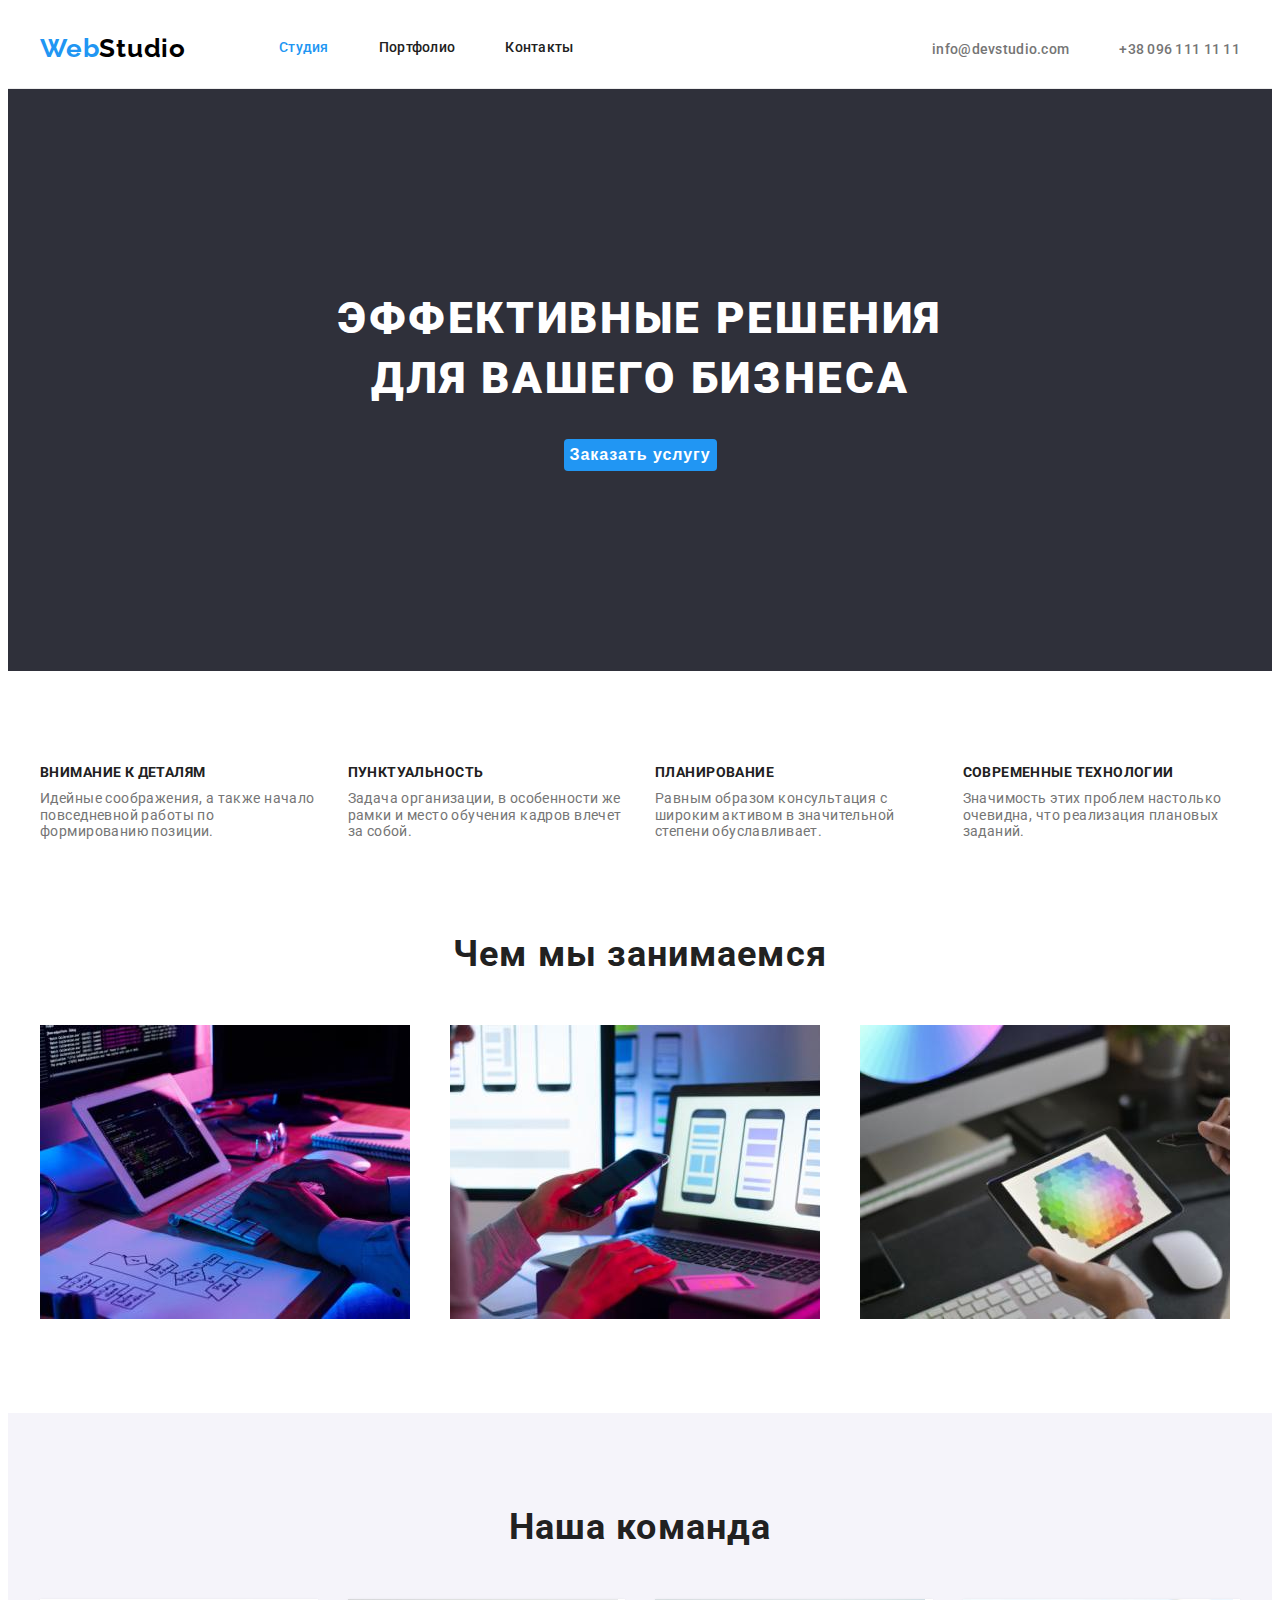
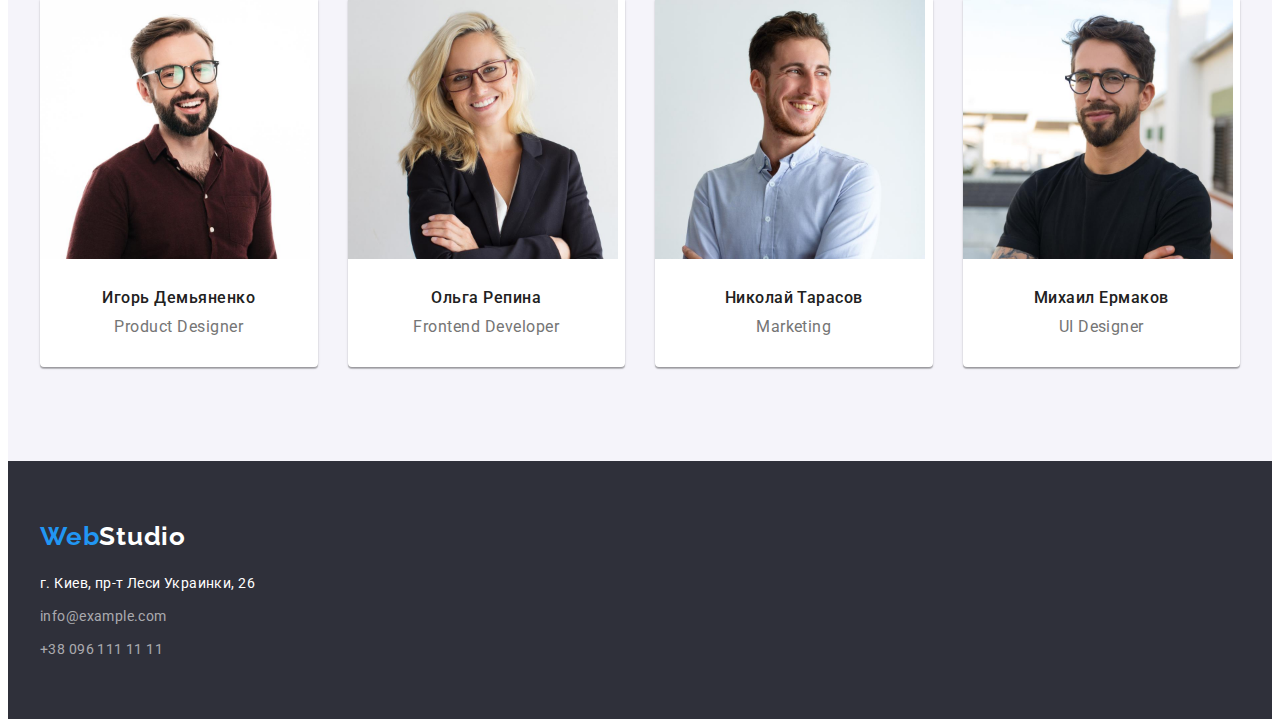
==== index.html @ dd32702e "копия с goit-markup-hw-03" ====
<!DOCTYPE html>
<html lang="ru">
<head>
    <meta charset="UTF-8">
    <meta http-equiv="X-UA-Compatible" content="IE=edge">
    <meta name="viewport" content="width=device-width, initial-scale=1.0">
    <title>Студия</title>
   
    <link rel="preconnect" href="https://fonts.googleapis.com">
    <link rel="preconnect" href="https://fonts.gstatic.com" crossorigin>
    <link href="https://fonts.googleapis.com/css2?family=Raleway:wght@700&family=Roboto:wght@400;500;700;900&display=swap"
        rel="stylesheet">
        <link rel="stylesheet" href="https://cdnjs.cloudflare.com/ajax/libs/modern-normalize/1.1.0/modern-normalize.min.css"
            integrity="sha512-wpPYUAdjBVSE4KJnH1VR1HeZfpl1ub8YT/NKx4PuQ5NmX2tKuGu6U/JRp5y+Y8XG2tV+wKQpNHVUX03MfMFn9Q=="
            crossorigin="anonymous" referrerpolicy="no-referrer" />
    <link rel="stylesheet" href="./css/styles.css" />
</head>
<body>
    <header class="header">
        <div class="container header-container">
            <nav class="header-nav"> 
                 <a href="" lang="en" class="header-logo link"><span class="logo-effect" >Web</span>Studio</a>
                    <ul class="header-nav list">
                        <li class="nav-item"><a href="" class="nav-link link active">Студия</a></li>
                        <li class="nav-item"><a href="./portfolio.html" class="nav-link link">Портфолио</a></li>
                        <li class="nav-item"><a href="" class="nav-link link">Контакты</a></li>
                    </ul>
            </nav>
            <ul class="header-contacts list">
                <li class="contacts-item"><a href="mailto:info@devstudio.com" class=" contacts-link link">info@devstudio.com</a></li>
                <li class="contacts-item"><a href="tel:+380961111111" class=" contacts-link link">+38 096 111 11 11</a>
            </ul>
        </div>
    </header>
    <main>
        <section class="hero">
            <div class="container">
                <h1 class="hero-title">Эффективные решения для вашего бизнеса</h1>
                <button type="button" class="hero-btn">Заказать услугу</button>
            </div>
        </section>
        <section class="advantage" >
            <div class="container">
                <h2 class="advantage-title visually-hidden">Наши преимущества</h2>
                    <ul class="advantage-list list">
                        <li class="advantage-item">
                            <h3 class="advantage-name">Внимание к деталям</h3>
                            <p class="advantage-text">Идейные соображения, а также начало повседневной работы по формированию позиции.</p>
                        </li>
                        <li class="advantage-item">
                            <h3 class="advantage-name">Пунктуальность</h3>
                            <p class="advantage-text">Задача организации, в особенности же рамки и место обучения кадров влечет за собой.</p>
                        </li>
                        <li class="advantage-item">
                            <h3 class="advantage-name">Планирование</h3>
                            <p class="advantage-text">Равным образом консультация с широким активом в значительной степени обуславливает.</p>
                        </li>
                        <li class="advantage-item">
                            <h3 class="advantage-name">Современные технологии</h3>
                            <p class="advantage-text">Значимость этих проблем настолько очевидна, что реализация плановых заданий.</p>
                        </li>
                  </ul>  
            </div>
        </section>
        <section class="services">
            <div class="container">
                <h2 class="services-title titles">Чем мы занимаемся</h2>
                <ul class="services-list">
                    <li class="services-item list"><img class="services-img" src="images/codding.jpg" alt="Пишем код" width="370" height="294"></li>
                    <li class="services-item list"><img class="services-img" src="images/multiplatforms.jpg" alt="Адаптируем под различные платформы" width="370" height="294"></li>
                    <li class="services-item list"><img class="services-img" src="images/design.jpg" alt="Делаем дизайн" width="370" height="294"></li>
                </ul>
            </div>
        </section>   
        <section class="team">
            <div class="container">
                <h2 class="team-title titles">Наша команда</h2>
                <ul class="team-list list">
                <li class="team-item">
                    <img class="team-photo" src="images/igor.jpg" alt="Фото Игоря Демьяненко" width="270" height="260">
                    <div class="team-photo-description"><h3 class="team-name">Игорь Демьяненко</h3>
                    <p class="team-text">Product Designer</p></div>
                </li>
                <li class="team-item">
                    <img class="team-photo" src="images/olga.jpg" alt="Фото Ольги Репиной" width="270" height="260">
                    <div class="team-photo-description"><h3 class="team-name">Ольга Репина</h3>
                    <p class="team-text">Frontend Developer</p></div>
                    </li>
                <li class="team-item">
                    <img class="team-photo" src="images/nikolai.jpg" alt="Фото Николая Тарасова" width="270" height="260">
                    <div class="team-photo-description"><h3 class="team-name">Николай Тарасов</h3>
                    <p class="team-text">Marketing</p></div>
                    </li>
                <li class="team-item">
                    <img class="team-photo" src="images/mihail.jpg" alt="Фото Михаила Ермакова" width="270" height="260">
                    <div class="team-photo-description"><h3 class="team-name">Михаил Ермаков</h3>
                    <p class="team-text">UI Designer</p></div>
                </li>
                </ul>
            </div>    
        </section>
    </main>   
    <footer class="footer">
        <div class="container">
            <a href="" lang="en" class="footer-logo link">
                <span class="logo-effect">Web</span>Studio
            </a>
            <address class="address">
                <ul class="address-list list">
                    <li class="address-item"><a class="address-map link" href="https://goo.gl/maps/dPyyy7mNsQ9xPULU9" target="_blank" rel="noopener noreferrer">г. Киев, пр-т Леси Украинки, 26</a></li>
                    <li class="address-item"><a class="address-link link" href="mailto:info@example.com">info@example.com</a></li>
                    <li class="address-item"><a class="address-link link" href="tel:+380991111111">+38 096 111 11 11</a>
                </ul>
            </address>
        </div>    
    </footer>
</body>
</html>
---- css/styles.css ----
:root {
  --primary-page-color: #757575
  --primary-logo-color: #000000;
  --secondary-logo-color: #ffffff;
  --header-text-color: #212121;
  --effects-color: #2196f3;
  --header-contact-color: #757575;
  --primary-title-color: #ffffff;
  --header-text-color: #212121;
  --secondary-title-color: #212121;
  --button-secondary-color: #ffffff;
  --button-primary-color: #212121;
  --text-color: #757575;
  --footer-text-color: #ffffff;
  --footer-contact-color: rgba(255, 255, 255, 0.6);
  --primary-background-color: #2F303A;
  --secondary-background-color: #F5F4FA;
}

p, h1, h2, h3, h4, h5, h6 {
  margin: 0
}
 ul {
   margin: 0;
   padding: 0;
 }
button {
  cursor: pointer;
}
body {
  font-family: "Roboto", sans-serif;
  color: var(--primary-page-color)
}
.container {
  width: 1200px;
  padding-left: 15px;
  padding-right: 15px;
  margin: 0 auto;
}
.list {
  list-style: none;
}
.link {
  text-decoration: none;
}

/* ------------------------------header------------------------- */
.header-container {
  display: flex;
  align-items: center;
}
.header {
  padding-top: 25px;
  padding-bottom: 24px;
  border-bottom: 1px solid #ECECEC;
}
.header-nav{
  display: flex;
}
.header-logo {
  margin-right: 93px;
  font-family: "Raleway";
  font-weight: 700;
  font-size: 26px;
  line-height: 1.19;
  letter-spacing: 0.03em;
  color: var(--primary-logo-color);
}
.logo-effect {
  color: var(--effects-color);

}
.header-nav {
  display: flex;
  align-items: center;
  font-weight: 500;
  font-size: 14px;
  line-height: 1.14;
  letter-spacing: 0.02em;
}

.nav-item:not(:last-child) {
  margin-right: 50px;
}
.nav-link {
  padding-top: 32px;
  padding-bottom: 32px;
  color: var(--header-text-color);
}
.nav-link:hover,
.nav-link:focus {
  color: var(--effects-color);
}
.active {color: var(--effects-color);}

.header-contacts {
  display: flex;
  margin-left: auto;
}

.contacts-item:not(:last-child) {
  margin-right: 50px;
}
.contacts-link {
  font-weight: 500;
  font-size: 14px;
  line-height: 1.14;
  letter-spacing: 0.02em;
  color: var(--header-contact-color);
}
.contacts-link:hover,
.contacts-link:focus {
  color: var(--effects-color);
}

/* --------------------------------hero------------------------------ */
.hero {
  text-align: center;
  padding-top: 200px;
  padding-bottom: 200px;
  background-color: var(--primary-background-color);}
.hero-title {
  width: 696px;
  margin: 0 auto;
  margin-bottom: 30px;
  font-weight: 900;
  font-size: 44px;
  line-height: 1.36;
  text-align: center;
  letter-spacing: 0.06em;
  text-transform: uppercase;
  color: var(--primary-title-color);
}
.hero-btn {
  font-weight: 700;
  font-size: 16px;
  line-height: 1.87;
  text-align: center;
  letter-spacing: 0.06em;
  color: var(--button-secondary-color);
  background-color: var(--effects-color);
  border: 0;
  border-radius: 4px;
}
.hero-btn:hover,
.hero-btn:focus
{color: var(--button-primary-color);
}

.visually-hidden {
  position: absolute;
  white-space: nowrap;
  width: 1px;
  height: 1px;
  overflow: hidden;
  border: 0;
  padding: 0;
  clip: rect(0 0 0 0);
  clip-path: inset(50%);
  margin: -1px;
}
/* -------------------------------advantage--------------------------- */
.advantage {
  padding-top: 94px;
}
.advantage-list {
  display: flex;
  margin-left: -30px;
  margin-top: -30px;
}
.advantage-item {
  flex-basis: calc(100% / 4 - 30px);
  margin-left: 30px;
  margin-top: 30px; 
}
.advantage-name {
  margin-bottom: 10px;
  font-weight: 700;
  font-size: 14px;
  line-height: 1.14;
  letter-spacing: 0.03em;
  text-transform: uppercase;
  color: var(--secondary-title-color);
}
.advantage-text {
  font-size: 14px;
  line-height: 1.17;
  letter-spacing: 0.03em;
  color: var(--text-color);
}
/* ----------------------------------team------------------------ */
.team {
  padding-top: 94px;
  padding-bottom: 94px;
  background-color: var(--secondary-background-color);
}
.team-title {
  margin-bottom: 50px;
}
.titles {
  font-weight: 700;
  font-size: 36px;
  line-height: 1.16;
  text-align: center;
  letter-spacing: 0.03em;
  color: var(--secondary-title-color);
}
.team-name {
  margin-bottom: 10px;
  font-weight: 500;
  font-size: 16px;
  line-height: 1.18;
  text-align: center;
  letter-spacing: 0.03em;
  color: var(--secondary-title-color);
}
.team-text {
  font-size: 16px;
  line-height: 1.18;
  text-align: center;
  letter-spacing: 0.03em;
  color: var(--text-color);
}

.team-list {
  display: flex;
  margin-left: -30px;
  margin-top: -30px;
}
.team-item {
  flex-basis: calc(100% / 4 - 30px);
  margin-left: 30px;
  margin-top: 30px;
  background: #FFFFFF;
  box-shadow: 0px 1px 3px rgba(0, 0, 0, 0.12), 0px 1px 1px rgba(0, 0, 0, 0.14), 0px 2px 1px rgba(0, 0, 0, 0.2);
  border-radius: 0px 0px 4px 4px;

}
.team-photo {
  display: block; 
}
.team-photo-description {
  padding-top: 30px;
  padding-bottom: 30px;
}
/* --------------------services---------------- */
.services {
  padding-top: 94px;
  padding-bottom: 94px;
}
.services-title {
  margin-bottom: 50px;
}
.services-list {
  display: flex;
  margin-left: -30px;
  margin-top: -30px;
}
.services-item {
  flex-basis: calc(100% / 3 - 30px);
  margin-left: 30px;
  margin-top: 30px;
}
.services-img {
  display: block;
}
/* --------------------------footer---------------------------------- */
.footer {
  padding-top: 60px;
  padding-bottom: 57px;
}
.footer-logo  {
  display: inline-block;
  margin-bottom: 20px; 
  font-family: "Raleway";
  font-weight: 700;
  font-size: 26px;
  line-height: 1.19;
  letter-spacing: 0.03em;
  color: var(--secondary-logo-color);
}
.logo-effect {
  color: var(--effects-color);

}

.footer {background-color: var(--primary-background-color);}

.address-item:not(:last-child){
  margin-bottom: 9px;
}

.address-map {
  font-style: normal;
  font-size: 14px;
  line-height: 1.71;
  letter-spacing: 0.03em;
  color: var(--footer-text-color);
}
.address-link {
  font-style: normal;
  font-size: 14px;
  line-height: 1.71;
  letter-spacing: 0.03em;
  color: var(--footer-contact-color);
}
.address-map:focus,
.address-map:hover,
.address-link:focus,
.address-link:hover {
  color: var(--effects-color);
}
/* ----------------------------------portfolio------------------------ */
.portfolio {
  padding-top: 94px;
  padding-bottom: 94px;
}
.portfolio-filter{
  display: flex;
  margin-bottom: 50px;
  justify-content: center;
}
.filter-item:not(:last-child) {
  margin-right: 8px;
}
.filter-btn {
padding: 6px 22px;
font-weight: 500;
font-size: 16px;
line-height: 1.62;
text-align: center;
letter-spacing: 0.03em;
color: var(--button-primary-color);
border: 0;
border-radius:  4px;

}
.filter-btn:focus,
.filter-btn:hover
{color: var(--button-secondary-color);
  background-color: var(--effects-color);
  box-shadow: 0px 1px 3px rgba(0, 0, 0, 0.12), 0px 1px 1px rgba(0, 0, 0, 0.14), 0px 2px 1px rgba(0, 0, 0, 0.2);
  
}
.project-list {
  display: flex;
  flex-wrap: wrap;
  margin-left: -30px;
  margin-top: -30px;;
}
.project-item {
  flex-basis: calc(100% / 3 - 30px);
  margin-left: 30px;
  margin-top: 30px; 
} 

.project-img {
  display: block;
}
.project-img-description {
 padding-top: 20px;
 padding-bottom: 20px;
 padding-left: 24px;
 padding-right: 23px;
 border: 1px solid #ECECEC;
 border-top: none;
}
.project-title {
font-weight: 700;
font-size: 18px;
line-height: 2;
letter-spacing: 0.06em;
color: var(--secondary-title-color);
}
.project-text {
font-size: 16px;
line-height: 1.87;
letter-spacing: 0.03em;
color: var(--text-color)}
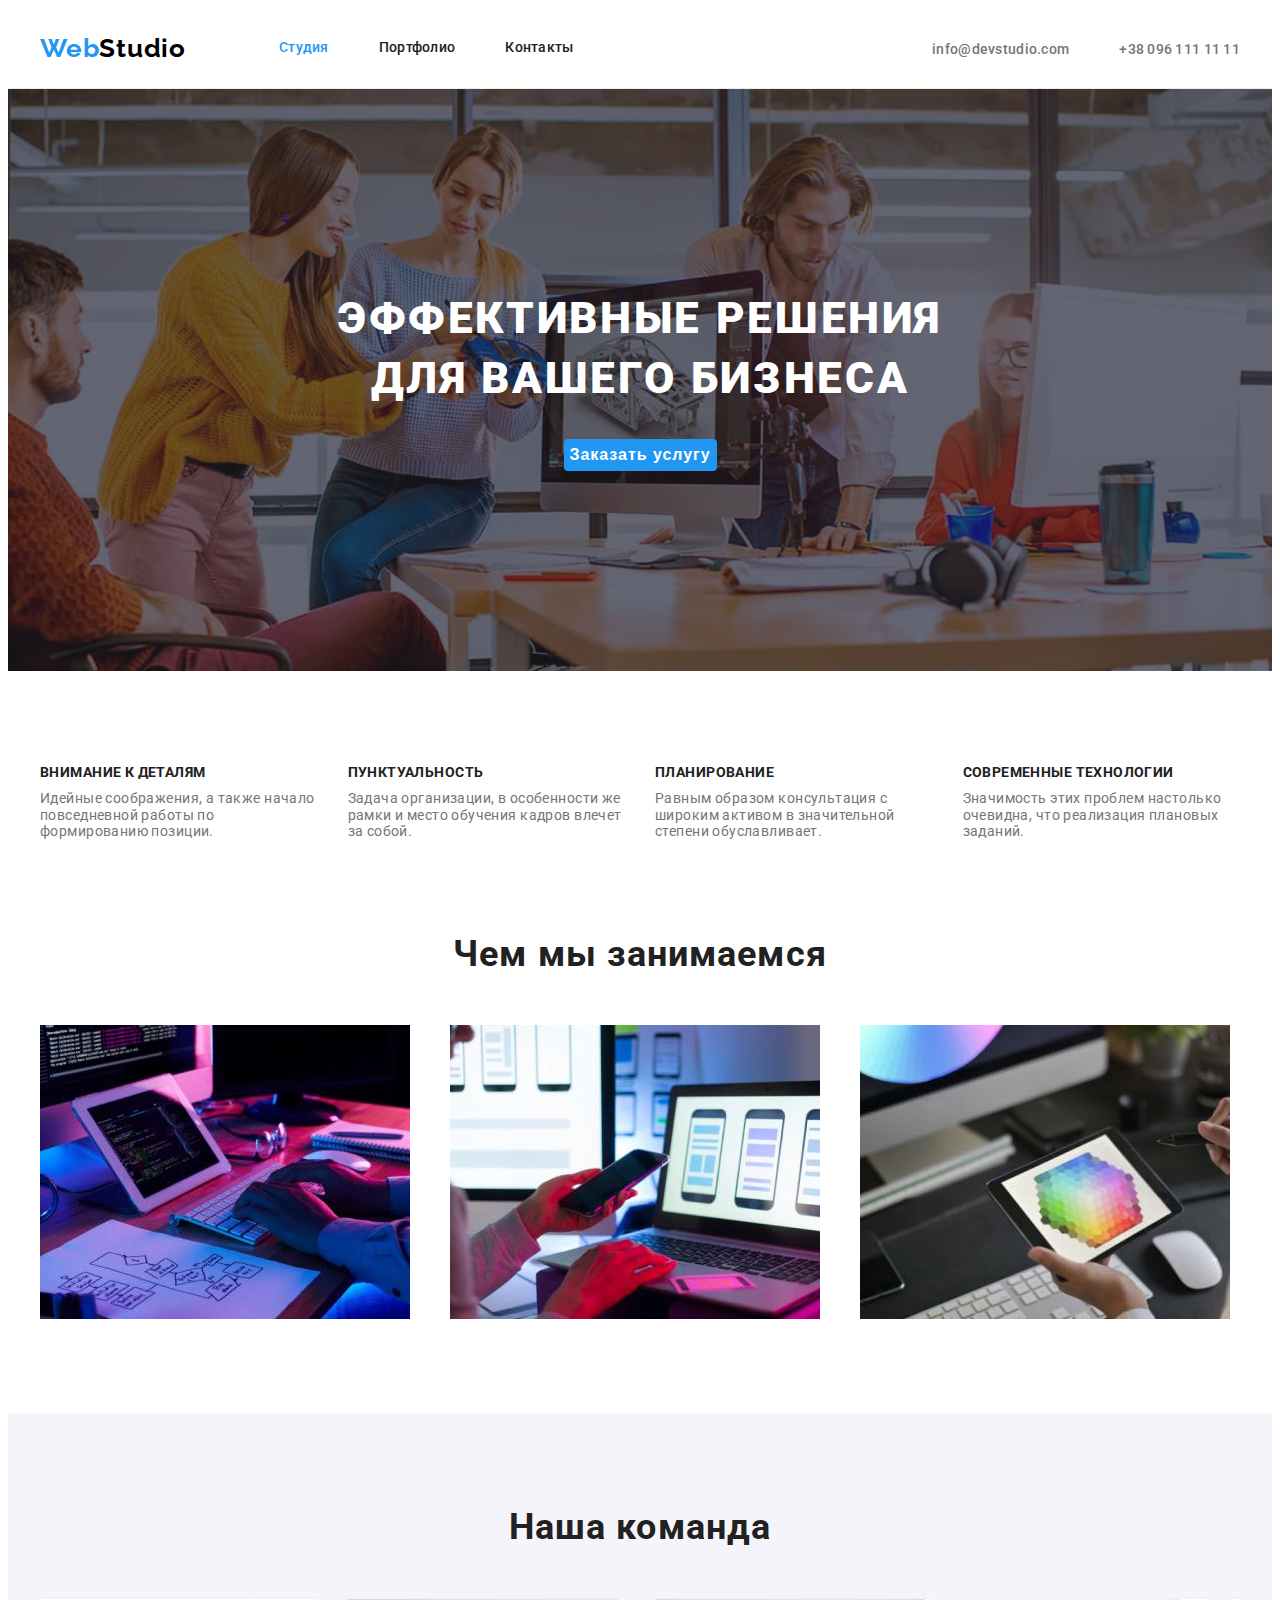
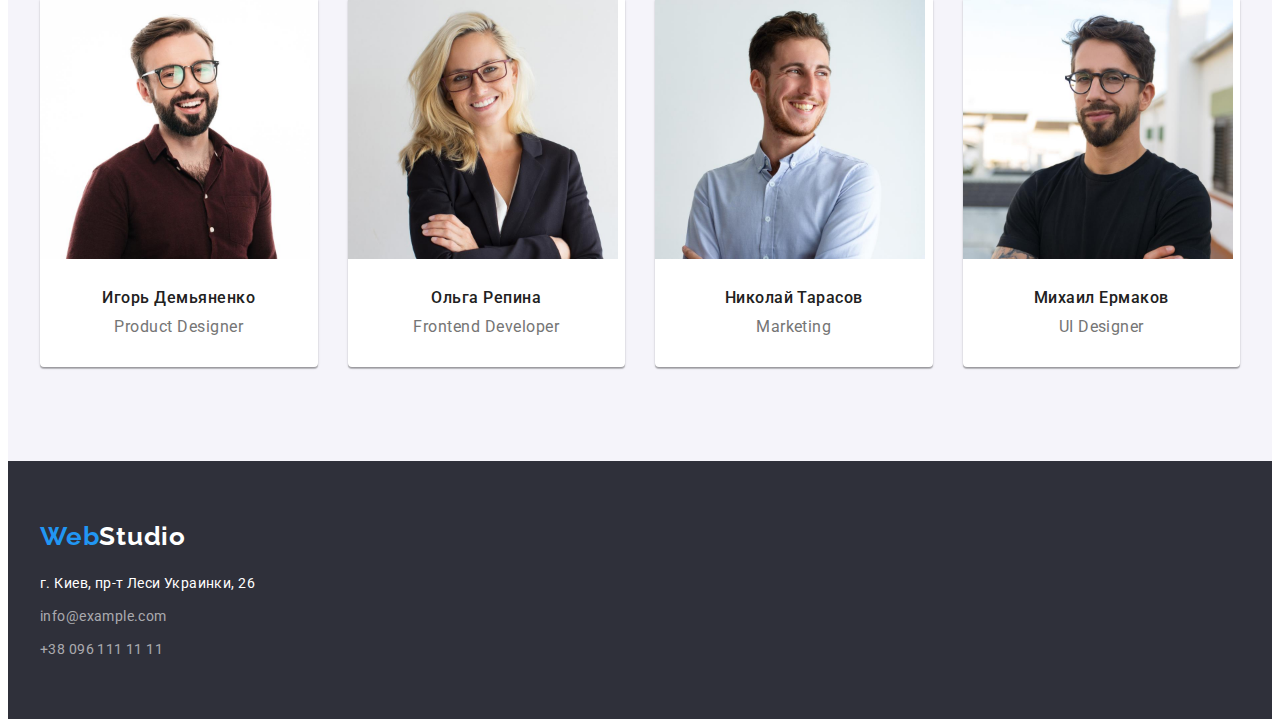
==== commit 44d60cf2: "hero bg" ====
--- a/index.html
+++ b/index.html
@@ -27,7 +27,8 @@
                     </ul>
             </nav>
             <ul class="header-contacts list">
-                <li class="contacts-item"><a href="mailto:info@devstudio.com" class=" contacts-link link">info@devstudio.com</a></li>
+                <li class="contacts-item">
+                    <a href="mailto:info@devstudio.com" class=" contacts-link link">info@devstudio.com</a></li>
                 <li class="contacts-item"><a href="tel:+380961111111" class=" contacts-link link">+38 096 111 11 11</a>
             </ul>
         </div>
--- a/css/styles.css
+++ b/css/styles.css
@@ -45,6 +45,14 @@
 }
 
 /* ------------------------------header------------------------- */
+.hero{
+  background-image:
+  linear-gradient(rgba(47, 48, 58, 0.4), rgba(47, 48, 58, 0.4)),
+   url(../images/hero-bg.jpg);
+  background-repeat: no-repeat;
+  background-size: cover;
+  background-position: center;
+}
 .header-container {
   display: flex;
   align-items: center;
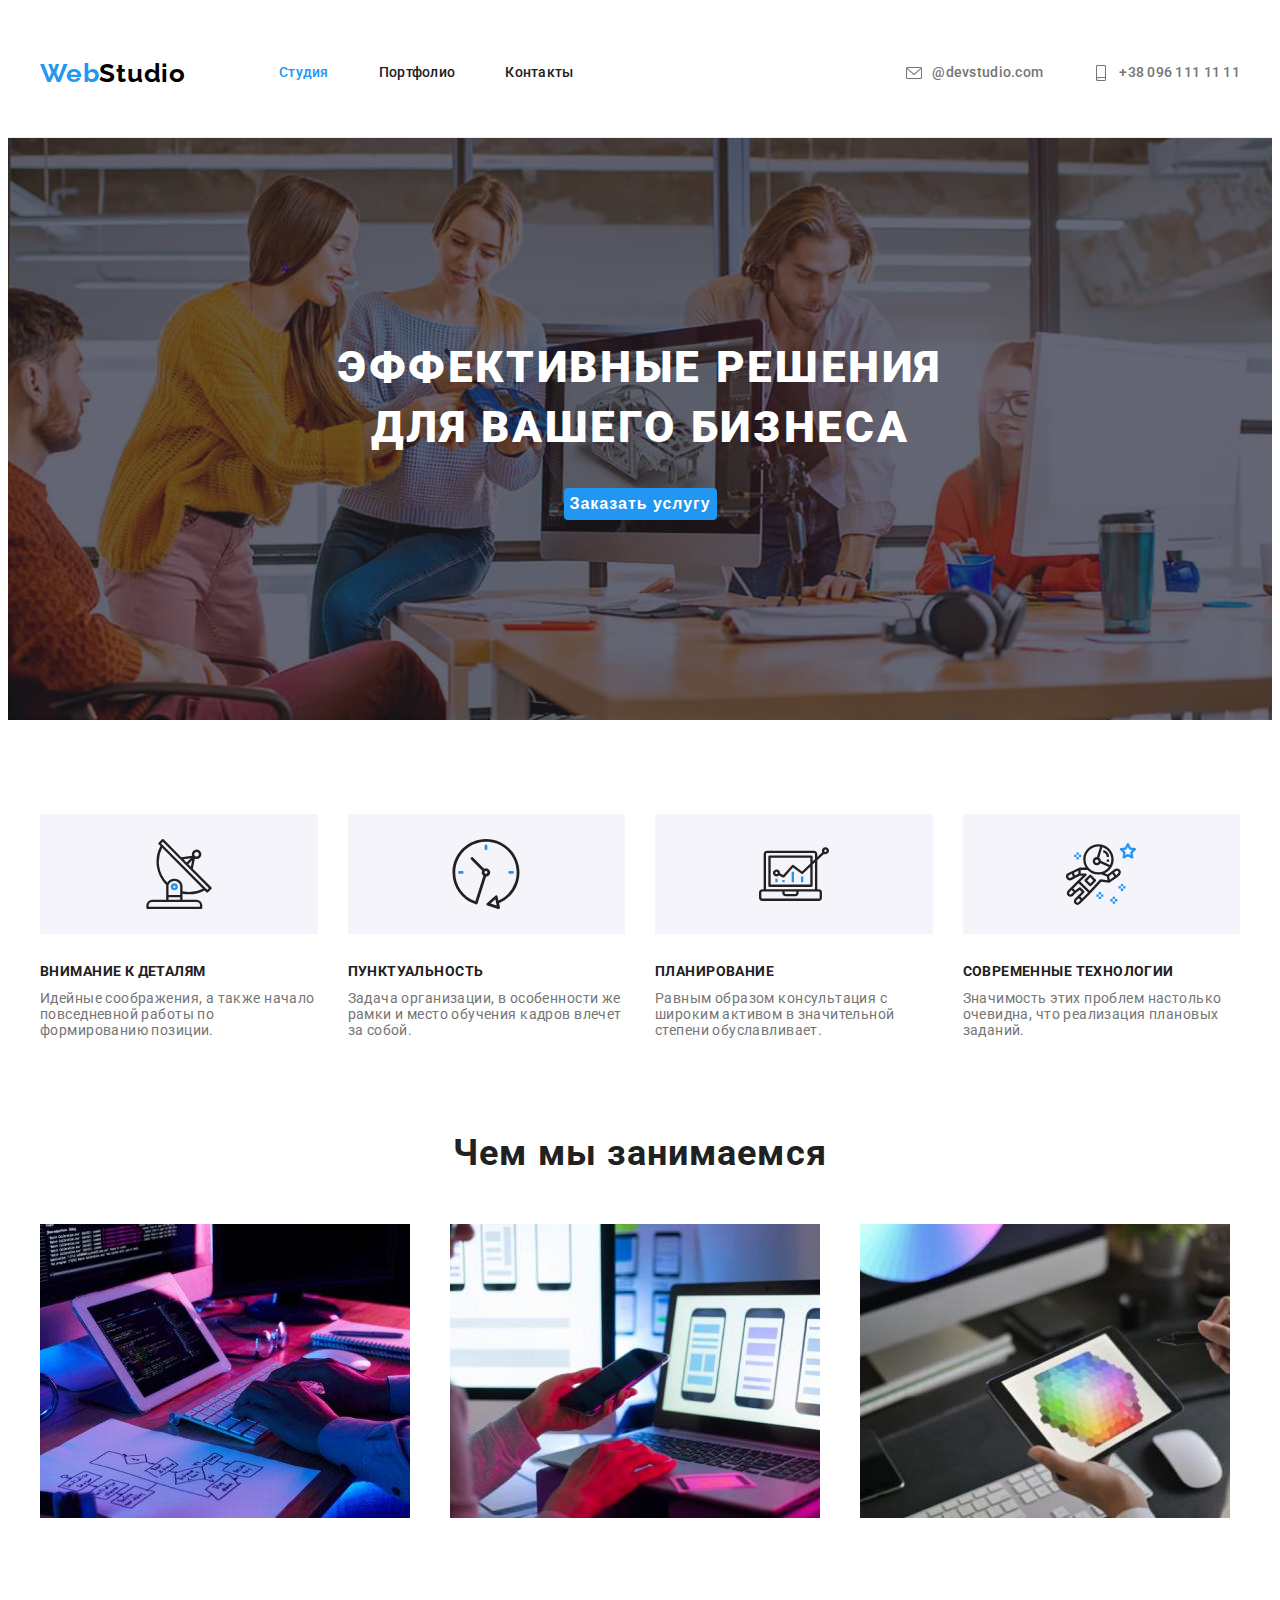
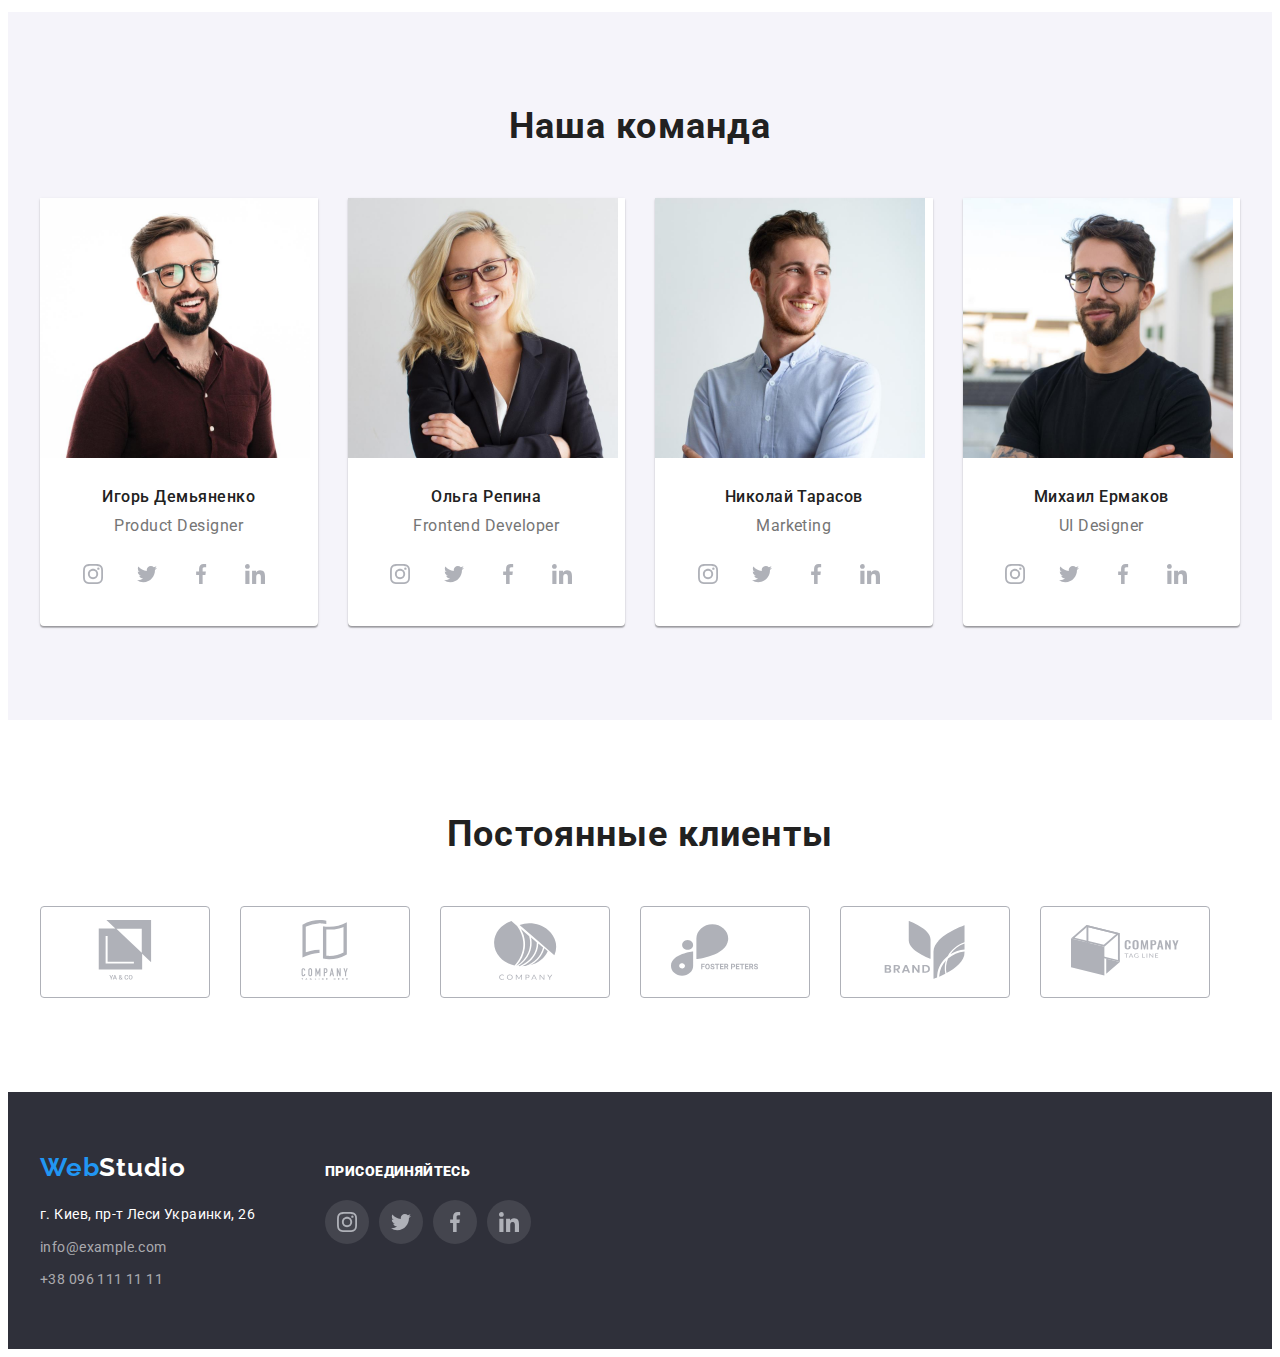
==== commit b31d2ed7: "добавляет эффекты на страницы: фоны, иконки, тени" ====
--- a/index.html
+++ b/index.html
@@ -27,9 +27,20 @@
                     </ul>
             </nav>
             <ul class="header-contacts list">
+                <li class="contacts-item ">
+                    <a href="mailto:info@devstudio.com" class=" contacts-link link">
+                        <svg class="contacts-icon"  width="16" height="16">
+                            <use href="./images/icons.svg#icon-mail" ></use>
+                        </svg>@devstudio.com
+                    </a>
+                </li>
                 <li class="contacts-item">
-                    <a href="mailto:info@devstudio.com" class=" contacts-link link">info@devstudio.com</a></li>
-                <li class="contacts-item"><a href="tel:+380961111111" class=" contacts-link link">+38 096 111 11 11</a>
+                    <a href="tel:+380961111111" class="contacts-link link">
+                        <svg class="contacts-icon" width="16" height="16">
+                            <use href="./images/icons.svg#icon-phone"></use>
+                        </svg>+38 096 111 11 11
+                    </a>
+                </li>    
             </ul>
         </div>
     </header>
@@ -45,18 +56,38 @@
                 <h2 class="advantage-title visually-hidden">Наши преимущества</h2>
                     <ul class="advantage-list list">
                         <li class="advantage-item">
+                            <div class="advantage-logo">
+                                <svg class="logo-img">
+                                    <use href="./images/icons.svg#icon-antenna">
+                                </svg>
+                            </div>
                             <h3 class="advantage-name">Внимание к деталям</h3>
                             <p class="advantage-text">Идейные соображения, а также начало повседневной работы по формированию позиции.</p>
                         </li>
                         <li class="advantage-item">
+                            <div class="advantage-logo">
+                                <svg class="logo-img">
+                                    <use href="./images/icons.svg#icon-clock">
+                                </svg>
+                            </div>
                             <h3 class="advantage-name">Пунктуальность</h3>
                             <p class="advantage-text">Задача организации, в особенности же рамки и место обучения кадров влечет за собой.</p>
                         </li>
                         <li class="advantage-item">
+                            <div class="advantage-logo">
+                                <svg class="logo-img">
+                                    <use href="./images/icons.svg#icon-diagram">
+                                </svg>
+                            </div>
                             <h3 class="advantage-name">Планирование</h3>
                             <p class="advantage-text">Равным образом консультация с широким активом в значительной степени обуславливает.</p>
                         </li>
                         <li class="advantage-item">
+                            <div class="advantage-logo">
+                                <svg class="logo-img">
+                                    <use href="./images/icons.svg#icon-astronaut">
+                                </svg>
+                            </div>
                             <h3 class="advantage-name">Современные технологии</h3>
                             <p class="advantage-text">Значимость этих проблем настолько очевидна, что реализация плановых заданий.</p>
                         </li>
@@ -77,42 +108,269 @@
             <div class="container">
                 <h2 class="team-title titles">Наша команда</h2>
                 <ul class="team-list list">
-                <li class="team-item">
-                    <img class="team-photo" src="images/igor.jpg" alt="Фото Игоря Демьяненко" width="270" height="260">
-                    <div class="team-photo-description"><h3 class="team-name">Игорь Демьяненко</h3>
-                    <p class="team-text">Product Designer</p></div>
-                </li>
-                <li class="team-item">
-                    <img class="team-photo" src="images/olga.jpg" alt="Фото Ольги Репиной" width="270" height="260">
-                    <div class="team-photo-description"><h3 class="team-name">Ольга Репина</h3>
-                    <p class="team-text">Frontend Developer</p></div>
-                    </li>
-                <li class="team-item">
-                    <img class="team-photo" src="images/nikolai.jpg" alt="Фото Николая Тарасова" width="270" height="260">
-                    <div class="team-photo-description"><h3 class="team-name">Николай Тарасов</h3>
-                    <p class="team-text">Marketing</p></div>
-                    </li>
-                <li class="team-item">
-                    <img class="team-photo" src="images/mihail.jpg" alt="Фото Михаила Ермакова" width="270" height="260">
-                    <div class="team-photo-description"><h3 class="team-name">Михаил Ермаков</h3>
-                    <p class="team-text">UI Designer</p></div>
-                </li>
+                    <li class="team-item">
+                        <img class="team-photo" src="images/igor.jpg" alt="Фото Игоря Демьяненко" width="270" height="260">
+                        <div class="team-photo-description">
+                            <h3 class="team-name">Игорь Демьяненко</h3>
+                            <p class="team-text">Product Designer</p>
+                            <ul class="team-social list social-list">
+                                <li class="social-item">
+                                    <a href="" class="social-link">
+                                        <svg class="social-icon" width="20" height="20">
+                                            <use href="./images/icons.svg#icon-instagram"></use>
+                                        </svg>
+                                    </a>
+                                </li>
+                                <li class="social-item">
+                                    <a href="" class="social-link">
+                                        <svg class="social-icon" width="20" height="20">
+                                            <use href="./images/icons.svg#icon-twitter"></use>
+                                        </svg>
+                                    </a>
+                                </li>
+                                <li class="social-item">
+                                    <a href="" class="social-link">
+                                        <svg class="social-icon" width="20" height="20">
+                                            <use href="./images/icons.svg#icon-facebook"></use>
+                                        </svg>
+                                    </a>
+                                </li>
+                                <li class="social-item">
+                                    <a href="" class="social-link">
+                                        <svg class="social-icon" width="20" height="20">
+                                            <use href="./images/icons.svg#icon-linkedin"></use>
+                                        </svg>
+                                    </a>
+                                </li>
+                            </ul>
+                        </div>
+                    </li>
+                    <li class="team-item">
+                        <img class="team-photo" src="images/olga.jpg" alt="Фото Ольги Репиной" width="270" height="260">
+                        <div class="team-photo-description">
+                            <h3 class="team-name">Ольга Репина</h3>
+                            <p class="team-text">Frontend Developer</p>
+                             <ul class="team-social list social-list">
+                                <li class="social-item">
+                                    <a href="" class="social-link">
+                                        <svg class="social-icon" width="20" height="20">
+                                            <use href="./images/icons.svg#icon-instagram"></use>
+                                        </svg>
+                                    </a>
+                                </li>
+                                <li class="social-item">
+                                    <a href="" class="social-link">
+                                        <svg class="social-icon" width="20" height="20">
+                                            <use href="./images/icons.svg#icon-twitter"></use>
+                                        </svg>
+                                    </a>
+                                </li>
+                                <li class="social-item">
+                                    <a href="" class="social-link">
+                                        <svg class="social-icon" width="20" height="20">
+                                            <use href="./images/icons.svg#icon-facebook"></use>
+                                        </svg>
+                                    </a>
+                                </li>
+                                <li class="social-item">
+                                    <a href="" class="social-link">
+                                        <svg class="social-icon" width="20" height="20">
+                                            <use href="./images/icons.svg#icon-linkedin"></use>
+                                        </svg>
+                                    </a>
+                                </li>
+                            </ul>
+
+                        </div>
+                    </li>
+                    <li class="team-item">
+                        <img class="team-photo" src="images/nikolai.jpg" alt="Фото Николая Тарасова" width="270" height="260">
+                        <div class="team-photo-description">
+                            <h3 class="team-name">Николай Тарасов</h3>
+                            <p class="team-text">Marketing</p>
+                            <ul class="team-social list social-list">
+                                <li class="social-item">
+                                    <a href="" class="social-link">
+                                        <svg class="social-icon" width="20" height="20">
+                                            <use href="./images/icons.svg#icon-instagram"></use>
+                                        </svg>
+                                    </a>
+                                </li>
+                                <li class="social-item">
+                                    <a href="" class="social-link">
+                                        <svg class="social-icon" width="20" height="20">
+                                            <use href="./images/icons.svg#icon-twitter"></use>
+                                        </svg>
+                                    </a>
+                                </li>
+                                <li class="social-item">
+                                    <a href="" class="social-link">
+                                        <svg class="social-icon" width="20" height="20">
+                                            <use href="./images/icons.svg#icon-facebook"></use>
+                                        </svg>
+                                    </a>
+                                </li>
+                                <li class="social-item">
+                                    <a href="" class="social-link">
+                                        <svg class="social-icon" width="20" height="20">
+                                            <use href="./images/icons.svg#icon-linkedin"></use>
+                                        </svg>
+                                    </a>
+                                </li>
+                            </ul>
+                        </div>
+                    </li>
+                    <li class="team-item">
+                        <img class="team-photo" src="images/mihail.jpg" alt="Фото Михаила Ермакова" width="270" height="260">
+                        <div class="team-photo-description">
+                            <h3 class="team-name">Михаил Ермаков</h3>
+                            <p class="team-text">UI Designer</p>
+                            <ul class="team-social list social-list">
+                                <li class="social-item">
+                                    <a href="" class="social-link">
+                                        <svg class="social-icon" width="20" height="20">
+                                            <use href="./images/icons.svg#icon-instagram"></use>
+                                        </svg>
+                                    </a>
+                                </li>
+                                <li class="social-item">
+                                    <a href="" class="social-link">
+                                        <svg class="social-icon" width="20" height="20">
+                                            <use href="./images/icons.svg#icon-twitter"></use>
+                                        </svg>
+                                    </a>
+                                </li>
+                                <li class="social-item">
+                                    <a href="" class="social-link">
+                                        <svg class="social-icon" width="20" height="20">
+                                            <use href="./images/icons.svg#icon-facebook"></use>
+                                        </svg>
+                                    </a>
+                                </li>
+                                <li class="social-item">
+                                    <a href="" class="social-link">
+                                        <svg class="social-icon" width="20" height="20">
+                                            <use href="./images/icons.svg#icon-linkedin"></use>
+                                        </svg>
+                                    </a>
+                                </li>
+                            </ul>
+                        </div>
+                    </li>
                 </ul>
-            </div>    
+            </div>
         </section>
-    </main>   
+        <section class="clients">
+            <div class="container">
+                <h2 class="clients-title titles">Постоянные клиенты</h2>
+                <ul class="clients-list list">
+                    <li class="clients-item">
+                        <div class="clients-border">
+                            <a href="" class="client-link">
+                                <svg class="clients-icon" width="106px" height="60px">
+                                    <use href="./images/icons.svg#icon-logo-1" class="clients-logo"></use>
+                                </svg>
+                            </a>
+                        </div>
+                    </li>
+                    <li class="clients-item">
+                        <div class="clients-border">
+                            <a href="" class="client-link">
+                                <svg class="clients-icon" width="106px" height="60px">
+                                    <use href="./images/icons.svg#icon-logo-2" class="clients-logo"></use>
+                                </svg>
+                            </a>
+                        </div>
+                    </li>
+                    <li class="clients-item">
+                        <div class="clients-border">
+                            <a href="" class="client-link">
+                                <svg class="clients-icon" width="106px" height="60px">
+                                    <use href="./images/icons.svg#icon-logo-3" class="clients-logo"></use>
+                                </svg>
+                            </a>
+                        </div>
+                    </li>
+                    <li class="clients-item">
+                        <div class="clients-border">
+                            <a href="" class="client-link">
+                                <svg class="clients-icon" width="106px" height="60px">
+                                    <use href="./images/icons.svg#icon-logo-4" class="clients-logo"></use>
+                                </svg>
+                            </a>
+                        </div>
+                    </li>
+                    <li class="clients-item">
+                        <div class="clients-border">
+                            <a href="" class="client-link">
+                                <svg class="clients-icon" width="106px" height="60px">
+                                    <use href="./images/icons.svg#icon-logo-5" class="clients-logo"></use>
+                                </svg>
+                            </a>
+                        </div>
+                    </li>
+                    <li class="clients-item">
+                        <div class="clients-border">
+                            <a href="" class="client-link">
+                                <svg class="clients-icon" width="106px" height="60px">
+                                    <use href="./images/icons.svg#icon-logo-6" class="clients-logo"></use>
+                                </svg>
+                            </a>
+                        </div>
+                    </li>
+                </ul>
+            </div>
+        </section>          
+ </main> 
     <footer class="footer">
         <div class="container">
-            <a href="" lang="en" class="footer-logo link">
-                <span class="logo-effect">Web</span>Studio
-            </a>
-            <address class="address">
-                <ul class="address-list list">
-                    <li class="address-item"><a class="address-map link" href="https://goo.gl/maps/dPyyy7mNsQ9xPULU9" target="_blank" rel="noopener noreferrer">г. Киев, пр-т Леси Украинки, 26</a></li>
-                    <li class="address-item"><a class="address-link link" href="mailto:info@example.com">info@example.com</a></li>
-                    <li class="address-item"><a class="address-link link" href="tel:+380991111111">+38 096 111 11 11</a>
-                </ul>
-            </address>
+            <div class="feedback">
+                <div class="footer-item">
+                <a href="" lang="en" class="footer-logo link">
+                    <span class="logo-effect">Web</span>Studio
+                </a>
+                <address class="address">
+                    <ul class="address-list list">
+                        <li class="address-item"><a class="address-map link" href="https://goo.gl/maps/dPyyy7mNsQ9xPULU9" target="_blank" rel="noopener noreferrer">г. Киев, пр-т Леси Украинки, 26</a></li>
+                        <li class="address-item"><a class="address-link link" href="mailto:info@example.com">info@example.com</a></li>
+                        <li class="address-item"><a class="address-link link" href="tel:+380991111111">+38 096 111 11 11</a>
+                    </ul>
+                </address>
+                </div>
+                <div class="footer-item subscribe">
+                    <h3 class="subscribe-title">Присоединяйтесь</h3>
+                    <ul class="subscribe-social list social-list">
+                        <li class="social-item">
+                            <a href="" class="social-link subscribe-link">
+                                <svg class="social-icon subscribe-icon" width="20" height="20">
+                                    <use href="./images/icons.svg#icon-instagram"></use>
+                                </svg>
+                            </a>
+                        </li>
+                        <li class="social-item">
+                            <a href="" class="social-link subscribe-link">
+                                <svg class="social-icon subscribe-icon" width="20" height="20">
+                                    <use href="./images/icons.svg#icon-twitter"></use>
+                                </svg>
+                            </a>
+                        </li>
+                        <li class="social-item">
+                            <a href="" class="social-link subscribe-link">
+                                <svg class="social-icon subscribe-icon" width="20" height="20">
+                                    <use href="./images/icons.svg#icon-facebook"></use>
+                                </svg>
+                            </a>
+                        </li>
+                        <li class="social-item">
+                            <a href="" class="social-link subscribe-link">
+                                <svg class="social-icon subscribe-icon" width="20" height="20">
+                                    <use href="./images/icons.svg#icon-linkedin"></use>
+                                </svg>
+                            </a>
+                        </li>
+                    </ul>
+                </div>
+            </div>
         </div>    
     </footer>
 </body>
--- a/css/styles.css
+++ b/css/styles.css
@@ -15,6 +15,8 @@
   --footer-contact-color: rgba(255, 255, 255, 0.6);
   --primary-background-color: #2F303A;
   --secondary-background-color: #F5F4FA;
+  --social-team-color: #AFB1B8;
+  --social-footer-color: #ffffff;
 }
 
 p, h1, h2, h3, h4, h5, h6 {
@@ -45,7 +47,97 @@
 }
 
 /* ------------------------------header------------------------- */
-.hero{
+
+.header-container {
+  display: flex;
+  align-items: center;
+}
+.header {
+  padding-top: 25px;
+  padding-bottom: 24px;
+  border-bottom: 1px solid #ECECEC;
+}
+.header-nav{
+  display: flex;
+}
+.header-logo {
+  margin-right: 93px;
+  font-family: "Raleway";
+  font-weight: 700;
+  font-size: 26px;
+  line-height: 1.19;
+  letter-spacing: 0.03em;
+  color: var(--primary-logo-color);
+}
+.logo-effect {
+  color: var(--effects-color);
+
+}
+.header-nav {
+  display: flex;
+  align-items: center;
+  font-weight: 500;
+  font-size: 14px;
+  line-height: 1.14;
+  letter-spacing: 0.02em;
+}
+
+.nav-item:not(:last-child) {
+  margin-right: 50px;
+}
+.nav-link {
+  padding-top: 32px;
+  padding-bottom: 32px;
+  color: var(--header-text-color);
+}
+.nav-link:hover,
+.nav-link:focus {
+  color: var(--effects-color);
+}
+.active {color: var(--effects-color);}
+
+.header-contacts,
+.header-contacts .contacts-item {
+  display: flex;
+  margin-left: auto;
+  align-items: center;
+  color: var(--header-contact-color);
+  vertical-align: baseline;
+}
+
+.contacts-item:not(:last-child) {
+  margin-right: 50px;
+}
+
+.contacts-link {
+  display: flex;
+  fill:var(--header-contact-color);
+  vertical-align: middle;
+  font-weight: 500;
+  font-size: 14px;
+  line-height: 1.14;
+  letter-spacing: 0.02em;
+  color: var(--header-contact-color);
+  padding-top: 32px;
+  padding-bottom: 32px;
+}
+
+.contacts-icon {
+  margin-right: 10px;
+}
+
+.contacts-item .contacts-link:hover,
+.contacts-item .contacts-link:focus {
+  color:var(--effects-color);
+  fill:var(--effects-color);
+}
+
+/* --------------------------------hero------------------------------ */
+.hero {
+  text-align: center;
+  padding-top: 200px;
+  padding-bottom: 200px;
+  background-color: var(--primary-background-color);
   background-image:
   linear-gradient(rgba(47, 48, 58, 0.4), rgba(47, 48, 58, 0.4)),
    url(../images/hero-bg.jpg);
@@ -53,80 +145,6 @@
   background-size: cover;
   background-position: center;
 }
-.header-container {
-  display: flex;
-  align-items: center;
-}
-.header {
-  padding-top: 25px;
-  padding-bottom: 24px;
-  border-bottom: 1px solid #ECECEC;
-}
-.header-nav{
-  display: flex;
-}
-.header-logo {
-  margin-right: 93px;
-  font-family: "Raleway";
-  font-weight: 700;
-  font-size: 26px;
-  line-height: 1.19;
-  letter-spacing: 0.03em;
-  color: var(--primary-logo-color);
-}
-.logo-effect {
-  color: var(--effects-color);
-
-}
-.header-nav {
-  display: flex;
-  align-items: center;
-  font-weight: 500;
-  font-size: 14px;
-  line-height: 1.14;
-  letter-spacing: 0.02em;
-}
-
-.nav-item:not(:last-child) {
-  margin-right: 50px;
-}
-.nav-link {
-  padding-top: 32px;
-  padding-bottom: 32px;
-  color: var(--header-text-color);
-}
-.nav-link:hover,
-.nav-link:focus {
-  color: var(--effects-color);
-}
-.active {color: var(--effects-color);}
-
-.header-contacts {
-  display: flex;
-  margin-left: auto;
-}
-
-.contacts-item:not(:last-child) {
-  margin-right: 50px;
-}
-.contacts-link {
-  font-weight: 500;
-  font-size: 14px;
-  line-height: 1.14;
-  letter-spacing: 0.02em;
-  color: var(--header-contact-color);
-}
-.contacts-link:hover,
-.contacts-link:focus {
-  color: var(--effects-color);
-}
-
-/* --------------------------------hero------------------------------ */
-.hero {
-  text-align: center;
-  padding-top: 200px;
-  padding-bottom: 200px;
-  background-color: var(--primary-background-color);}
 .hero-title {
   width: 696px;
   margin: 0 auto;
@@ -181,9 +199,22 @@
   margin-left: 30px;
   margin-top: 30px; 
 }
+.advantage-logo{
+  display: flex;
+  justify-content: center;
+  align-items: center;
+  height: 120px;
+background-color: var(--secondary-background-color);
+margin-bottom: 30px;
+}
+.logo-img {
+  width: 70px;
+  height: 70px;
+  
+}
 .advantage-name {
   margin-bottom: 10px;
-  font-weight: 700;
+  font-weight: 700px;
   font-size: 14px;
   line-height: 1.14;
   letter-spacing: 0.03em;
@@ -228,6 +259,7 @@
   text-align: center;
   letter-spacing: 0.03em;
   color: var(--text-color);
+  margin-bottom: 16px;
 }
 
 .team-list {
@@ -251,6 +283,39 @@
   padding-top: 30px;
   padding-bottom: 30px;
 }
+
+.social-list {
+    display: flex;
+    justify-content: center;
+}
+.social-item {
+    width: 44px;
+    height: 44px;
+}
+.social-item:not(last-child) {
+    margin-right: 10px;
+}
+.social-icon {
+    fill: var(--social-team-color);
+}
+
+.social-link {
+    width: 100%;
+    height: 100%;
+    display: flex;
+    align-items: center;
+    justify-content: center;
+}
+.social-link:hover,
+.social-link:focus {
+    background-color: var(--effects-color);
+    border-radius: 50%;
+    fill: var(--social-footer-color);
+}
+.social-link:hover .social-icon,
+.social-link:focus .social-icon {
+    fill: var(--social-footer-color);
+}
 /* --------------------services---------------- */
 .services {
   padding-top: 94px;
@@ -272,10 +337,56 @@
 .services-img {
   display: block;
 }
+/* ---------------clients--------------------------------- */
+.clients {
+  padding-top: 94px;
+  padding-bottom: 94px;
+}
+.clients-title {
+  margin-bottom: 50px;
+}
+.clients-list {
+  display: flex;
+}
+.clients-item:not(:last-child) {
+  margin-right: 30px;
+}
+
+.clients-border {
+ display: flex;
+  justify-content: center;
+  align-items: center;
+  height: 120px;
+width: 170px;
+height: 92px;
+border: 1px solid var(--social-team-color);
+box-sizing: border-box;
+border-radius: 4px;
+}
+.clients-icon {
+  fill:var(--social-team-color);
+  width: 108px;
+  height: 60px;
+}
+
+.clients-border:hover,
+.clients-border:focus,
+.clients-border .clients-icon:hover,
+.clients-border .clients-icon:focus {
+  border-color: var(--effects-color);
+  fill: var(--effects-color);
+}
 /* --------------------------footer---------------------------------- */
 .footer {
   padding-top: 60px;
   padding-bottom: 57px;
+  background-color: var(--primary-background-color);
+}
+.feedback {
+  display: flex;
+}
+.footer-item:not(:last-child) {
+  margin-right: 70px;
 }
 .footer-logo  {
   display: inline-block;
@@ -289,10 +400,7 @@
 }
 .logo-effect {
   color: var(--effects-color);
-
-}
-
-.footer {background-color: var(--primary-background-color);}
+}
 
 .address-item:not(:last-child){
   margin-bottom: 9px;
@@ -317,6 +425,25 @@
 .address-link:focus,
 .address-link:hover {
   color: var(--effects-color);
+}
+
+.subscribe {
+  margin-top: 12px;
+}
+.subscribe-title {
+font-weight: 900;
+font-size: 14px;
+line-height: 1.14;
+letter-spacing: 0.03em;
+text-transform: uppercase;
+color:var(--footer-text-color);
+margin-bottom: 20px;
+}
+
+.subscribe-link {
+  background-color: rgba(255, 255, 255, 0.1);
+    border-radius: 50%;
+  fill:var(--social-footer-color);
 }
 /* ----------------------------------portfolio------------------------ */
 .portfolio {
@@ -361,7 +488,11 @@
   margin-left: 30px;
   margin-top: 30px; 
 } 
-
+.project-item:hover,
+.project-item:focus {
+   box-shadow: 0px 4px 4px rgba(0, 0, 0, 0.25);
+ 
+}
 .project-img {
   display: block;
 }
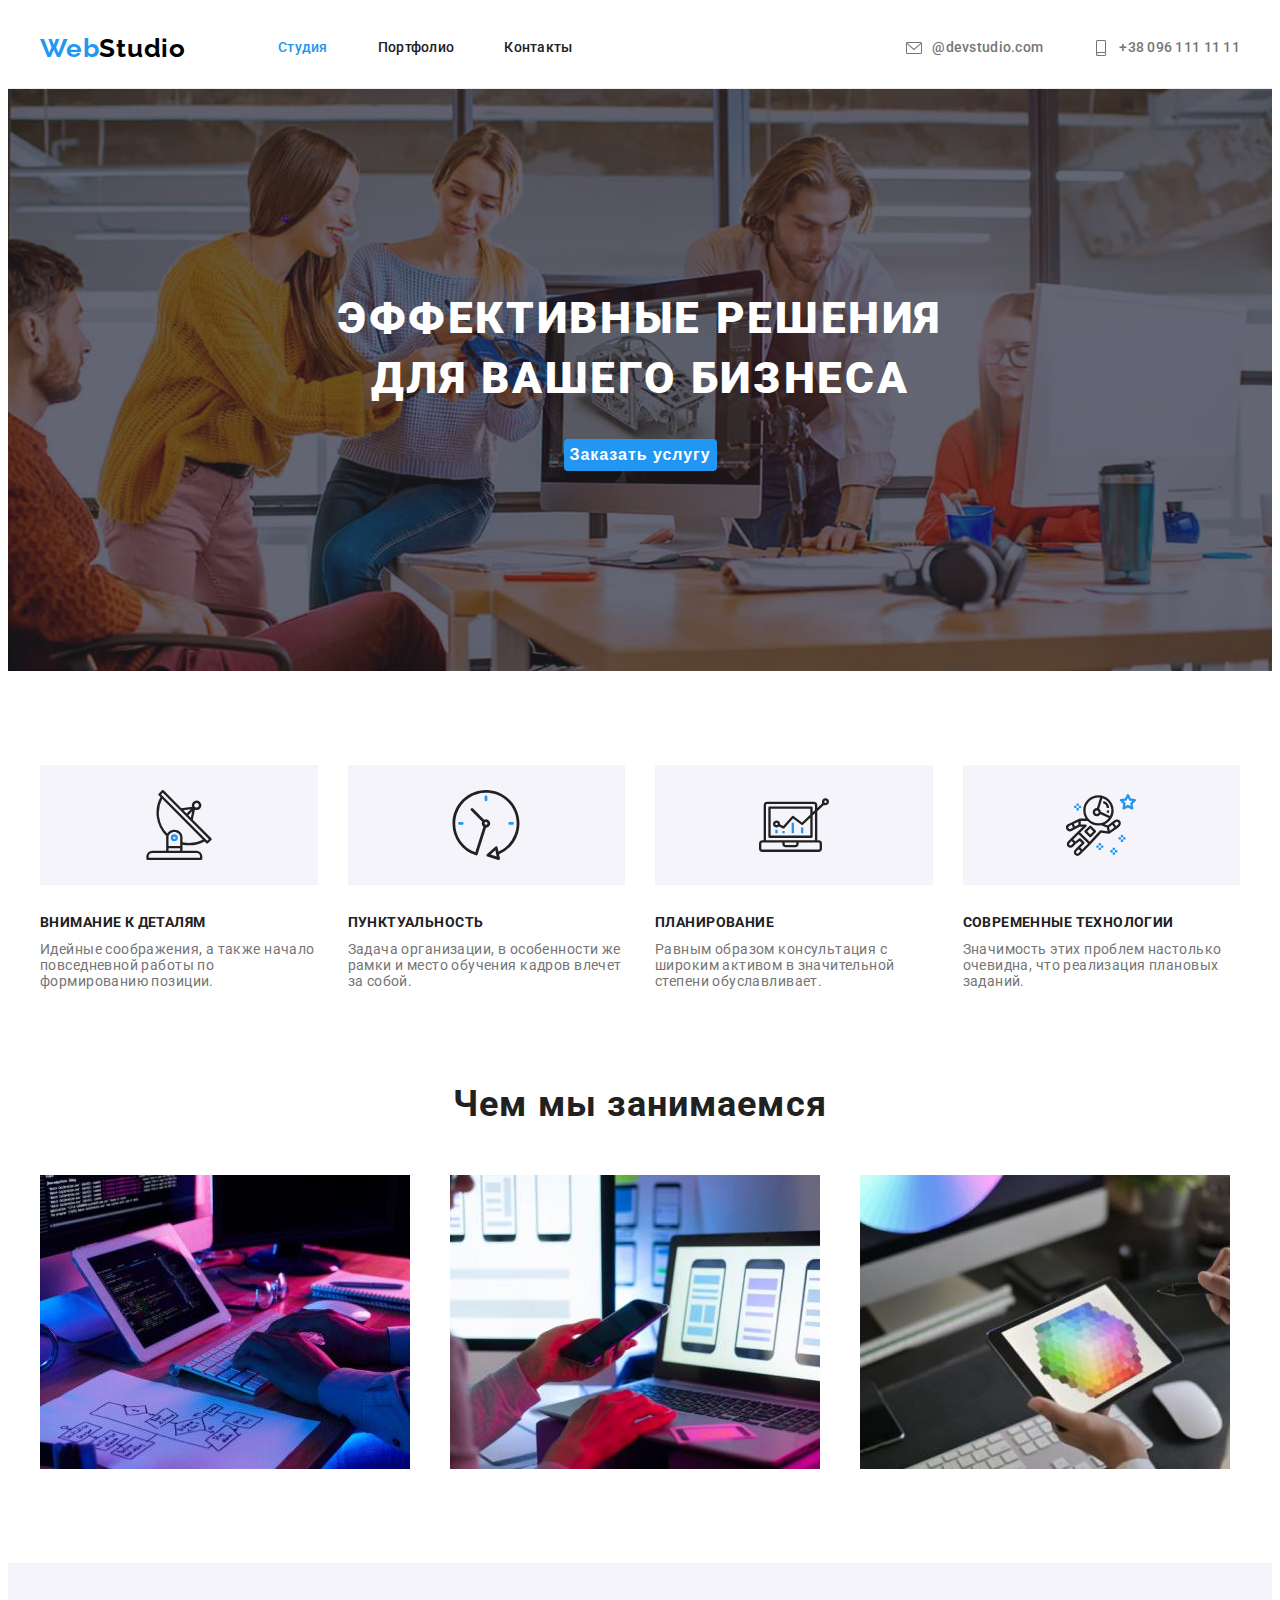
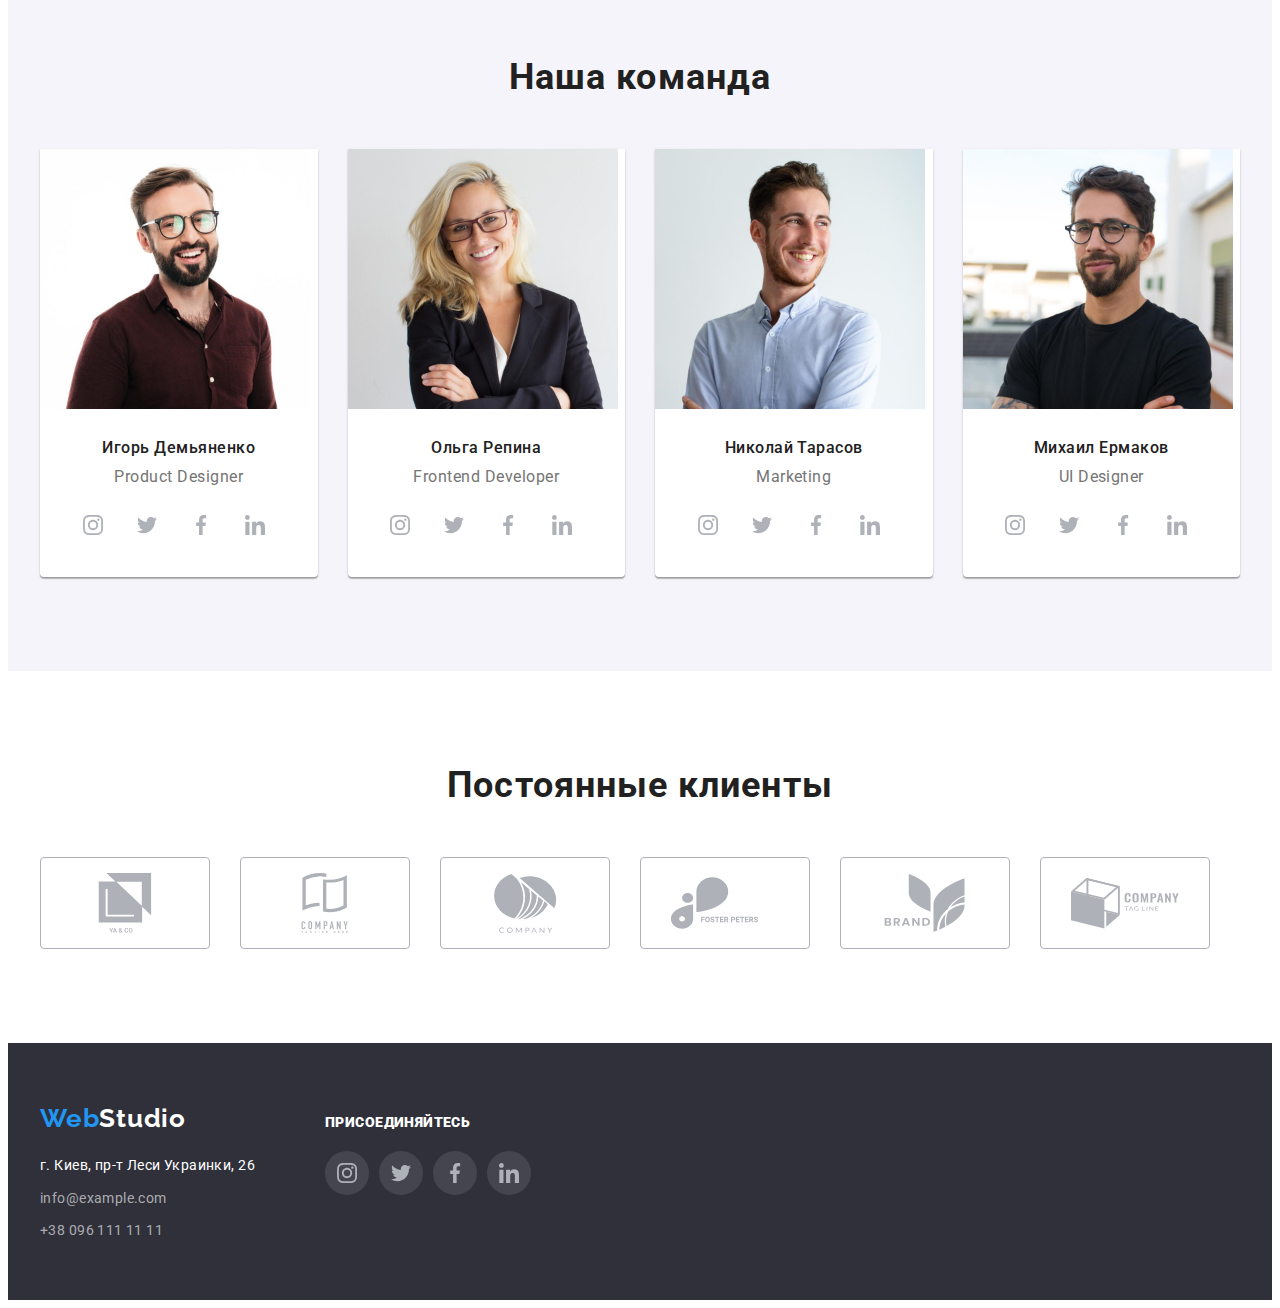
==== commit 5a31b8f4: "поменялись падинги в хеадере, исправились линки в клиентах, добавились линки в портфолио" ====
--- a/index.html
+++ b/index.html
@@ -265,59 +265,47 @@
                 <h2 class="clients-title titles">Постоянные клиенты</h2>
                 <ul class="clients-list list">
                     <li class="clients-item">
-                        <div class="clients-border">
-                            <a href="" class="client-link">
-                                <svg class="clients-icon" width="106px" height="60px">
-                                    <use href="./images/icons.svg#icon-logo-1" class="clients-logo"></use>
-                                </svg>
-                            </a>
-                        </div>
-                    </li>
-                    <li class="clients-item">
-                        <div class="clients-border">
-                            <a href="" class="client-link">
-                                <svg class="clients-icon" width="106px" height="60px">
-                                    <use href="./images/icons.svg#icon-logo-2" class="clients-logo"></use>
-                                </svg>
-                            </a>
-                        </div>
-                    </li>
-                    <li class="clients-item">
-                        <div class="clients-border">
-                            <a href="" class="client-link">
-                                <svg class="clients-icon" width="106px" height="60px">
-                                    <use href="./images/icons.svg#icon-logo-3" class="clients-logo"></use>
-                                </svg>
-                            </a>
-                        </div>
-                    </li>
-                    <li class="clients-item">
-                        <div class="clients-border">
-                            <a href="" class="client-link">
-                                <svg class="clients-icon" width="106px" height="60px">
-                                    <use href="./images/icons.svg#icon-logo-4" class="clients-logo"></use>
-                                </svg>
-                            </a>
-                        </div>
-                    </li>
-                    <li class="clients-item">
-                        <div class="clients-border">
-                            <a href="" class="client-link">
-                                <svg class="clients-icon" width="106px" height="60px">
-                                    <use href="./images/icons.svg#icon-logo-5" class="clients-logo"></use>
-                                </svg>
-                            </a>
-                        </div>
-                    </li>
-                    <li class="clients-item">
-                        <div class="clients-border">
-                            <a href="" class="client-link">
-                                <svg class="clients-icon" width="106px" height="60px">
-                                    <use href="./images/icons.svg#icon-logo-6" class="clients-logo"></use>
-                                </svg>
-                            </a>
-                        </div>
-                    </li>
+                        <a href="" class="clients-link">
+                            <svg class="clients-icon" width="106px" height="60px">
+                                <use href="./images/icons.svg#icon-logo-1" class="clients-logo"></use>
+                            </svg>
+                        </a>
+                    </li>
+                    <li class="clients-item">
+                        <a href="" class="clients-link">
+                            <svg class="clients-icon" width="106px" height="60px">
+                                 <use href="./images/icons.svg#icon-logo-2" class="clients-logo"></use>
+                            </svg>
+                         </a>
+                    </li>
+                    <li class="clients-item">
+                        <a href="" class="clients-link">
+                            <svg class="clients-icon" width="106px" height="60px">
+                                <use href="./images/icons.svg#icon-logo-3" class="clients-logo"></use>
+                            </svg>
+                        </a>
+                    </li>
+                    <li class="clients-item">
+                        <a href="" class="clients-link">
+                            <svg class="clients-icon" width="106px" height="60px">
+                                <use href="./images/icons.svg#icon-logo-4" class="clients-logo"></use>
+                            </svg>
+                        </a>
+                    </li>
+                    <li class="clients-item">
+                        <a href="" class="clients-link">
+                            <svg class="clients-icon" width="106px" height="60px">
+                                <use href="./images/icons.svg#icon-logo-5" class="clients-logo"></use>
+                            </svg>
+                        </a>
+                    </li>
+                    <li class="clients-item">
+                        <a href="" class="clients-link">
+                            <svg class="clients-icon" width="106px" height="60px">
+                                 <use href="./images/icons.svg#icon-logo-6" class="clients-logo"></use>
+                            </svg>
+                        </a>
+                    </li>                                                              
                 </ul>
             </div>
         </section>          
--- a/css/styles.css
+++ b/css/styles.css
@@ -53,15 +53,15 @@
   align-items: center;
 }
 .header {
-  padding-top: 25px;
-  padding-bottom: 24px;
+  /* padding-top: 24px;
+  padding-bottom: 24px; */
   border-bottom: 1px solid #ECECEC;
 }
 .header-nav{
   display: flex;
 }
 .header-logo {
-  margin-right: 93px;
+  margin-right: 92px;
   font-family: "Raleway";
   font-weight: 700;
   font-size: 26px;
@@ -204,8 +204,8 @@
   justify-content: center;
   align-items: center;
   height: 120px;
-background-color: var(--secondary-background-color);
-margin-bottom: 30px;
+  background-color: var(--secondary-background-color);
+  margin-bottom: 30px;
 }
 .logo-img {
   width: 70px;
@@ -285,36 +285,36 @@
 }
 
 .social-list {
-    display: flex;
-    justify-content: center;
+  display: flex;
+  justify-content: center;
 }
 .social-item {
-    width: 44px;
-    height: 44px;
+  width: 44px;
+  height: 44px;
 }
 .social-item:not(last-child) {
-    margin-right: 10px;
+  margin-right: 10px;
 }
 .social-icon {
-    fill: var(--social-team-color);
+  fill: var(--social-team-color);
 }
 
 .social-link {
-    width: 100%;
-    height: 100%;
-    display: flex;
-    align-items: center;
-    justify-content: center;
+  width: 100%;
+  height: 100%;
+  display: flex;
+  align-items: center;
+  justify-content: center;
 }
 .social-link:hover,
 .social-link:focus {
-    background-color: var(--effects-color);
-    border-radius: 50%;
-    fill: var(--social-footer-color);
+  background-color: var(--effects-color);
+  border-radius: 50%;
 }
 .social-link:hover .social-icon,
 .social-link:focus .social-icon {
-    fill: var(--social-footer-color);
+  fill: var(--social-footer-color);
+    
 }
 /* --------------------services---------------- */
 .services {
@@ -352,16 +352,16 @@
   margin-right: 30px;
 }
 
-.clients-border {
- display: flex;
+.clients-link {
+  display: flex;
   justify-content: center;
   align-items: center;
   height: 120px;
-width: 170px;
-height: 92px;
-border: 1px solid var(--social-team-color);
-box-sizing: border-box;
-border-radius: 4px;
+  width: 170px;
+  height: 92px;
+  border: 1px solid var(--social-team-color);
+  box-sizing: border-box;
+  border-radius: 4px;
 }
 .clients-icon {
   fill:var(--social-team-color);
@@ -369,11 +369,13 @@
   height: 60px;
 }
 
-.clients-border:hover,
-.clients-border:focus,
-.clients-border .clients-icon:hover,
-.clients-border .clients-icon:focus {
+.clients-link:hover,
+.clients-link:focus {
   border-color: var(--effects-color);
+}
+.clients-link:hover .clients-icon,
+.clients-link:focus .clients-icon{
+  
   fill: var(--effects-color);
 }
 /* --------------------------footer---------------------------------- */
@@ -431,18 +433,18 @@
   margin-top: 12px;
 }
 .subscribe-title {
-font-weight: 900;
-font-size: 14px;
-line-height: 1.14;
-letter-spacing: 0.03em;
-text-transform: uppercase;
-color:var(--footer-text-color);
-margin-bottom: 20px;
+  font-weight: 900;
+  font-size: 14px;
+  line-height: 1.14;
+  letter-spacing: 0.03em;
+  text-transform: uppercase;
+  color:var(--footer-text-color);
+  margin-bottom: 20px;
 }
 
 .subscribe-link {
   background-color: rgba(255, 255, 255, 0.1);
-    border-radius: 50%;
+  border-radius: 50%;
   fill:var(--social-footer-color);
 }
 /* ----------------------------------portfolio------------------------ */
@@ -459,16 +461,15 @@
   margin-right: 8px;
 }
 .filter-btn {
-padding: 6px 22px;
-font-weight: 500;
-font-size: 16px;
-line-height: 1.62;
-text-align: center;
-letter-spacing: 0.03em;
-color: var(--button-primary-color);
-border: 0;
-border-radius:  4px;
-
+  padding: 6px 22px;
+  font-weight: 500;
+  font-size: 16px;
+  line-height: 1.62;
+  text-align: center;
+  letter-spacing: 0.03em;
+  color: var(--button-primary-color);
+  border: 0;
+  border-radius:  4px;
 }
 .filter-btn:focus,
 .filter-btn:hover
@@ -488,34 +489,38 @@
   margin-left: 30px;
   margin-top: 30px; 
 } 
-.project-item:hover,
-.project-item:focus {
+
+.project-link {
+  display: block;
+}
+.project-link:hover,
+.project-link:focus {
    box-shadow: 0px 4px 4px rgba(0, 0, 0, 0.25);
- 
+
 }
 .project-img {
   display: block;
 }
 .project-img-description {
- padding-top: 20px;
- padding-bottom: 20px;
- padding-left: 24px;
- padding-right: 23px;
- border: 1px solid #ECECEC;
- border-top: none;
+  padding-top: 20px;
+  padding-bottom: 20px;
+  padding-left: 24px;
+  padding-right: 23px;
+  border: 1px solid #ECECEC;
+  border-top: none;
 }
 .project-title {
-font-weight: 700;
-font-size: 18px;
-line-height: 2;
-letter-spacing: 0.06em;
-color: var(--secondary-title-color);
+  font-weight: 700;
+  font-size: 18px;
+  line-height: 2;
+  letter-spacing: 0.06em;
+  color: var(--secondary-title-color);
 }
 .project-text {
-font-size: 16px;
-line-height: 1.87;
-letter-spacing: 0.03em;
-color: var(--text-color)}
-
-
-
+  font-size: 16px;
+  line-height: 1.87;
+  letter-spacing: 0.03em;
+  color: var(--text-color)}
+
+
+
